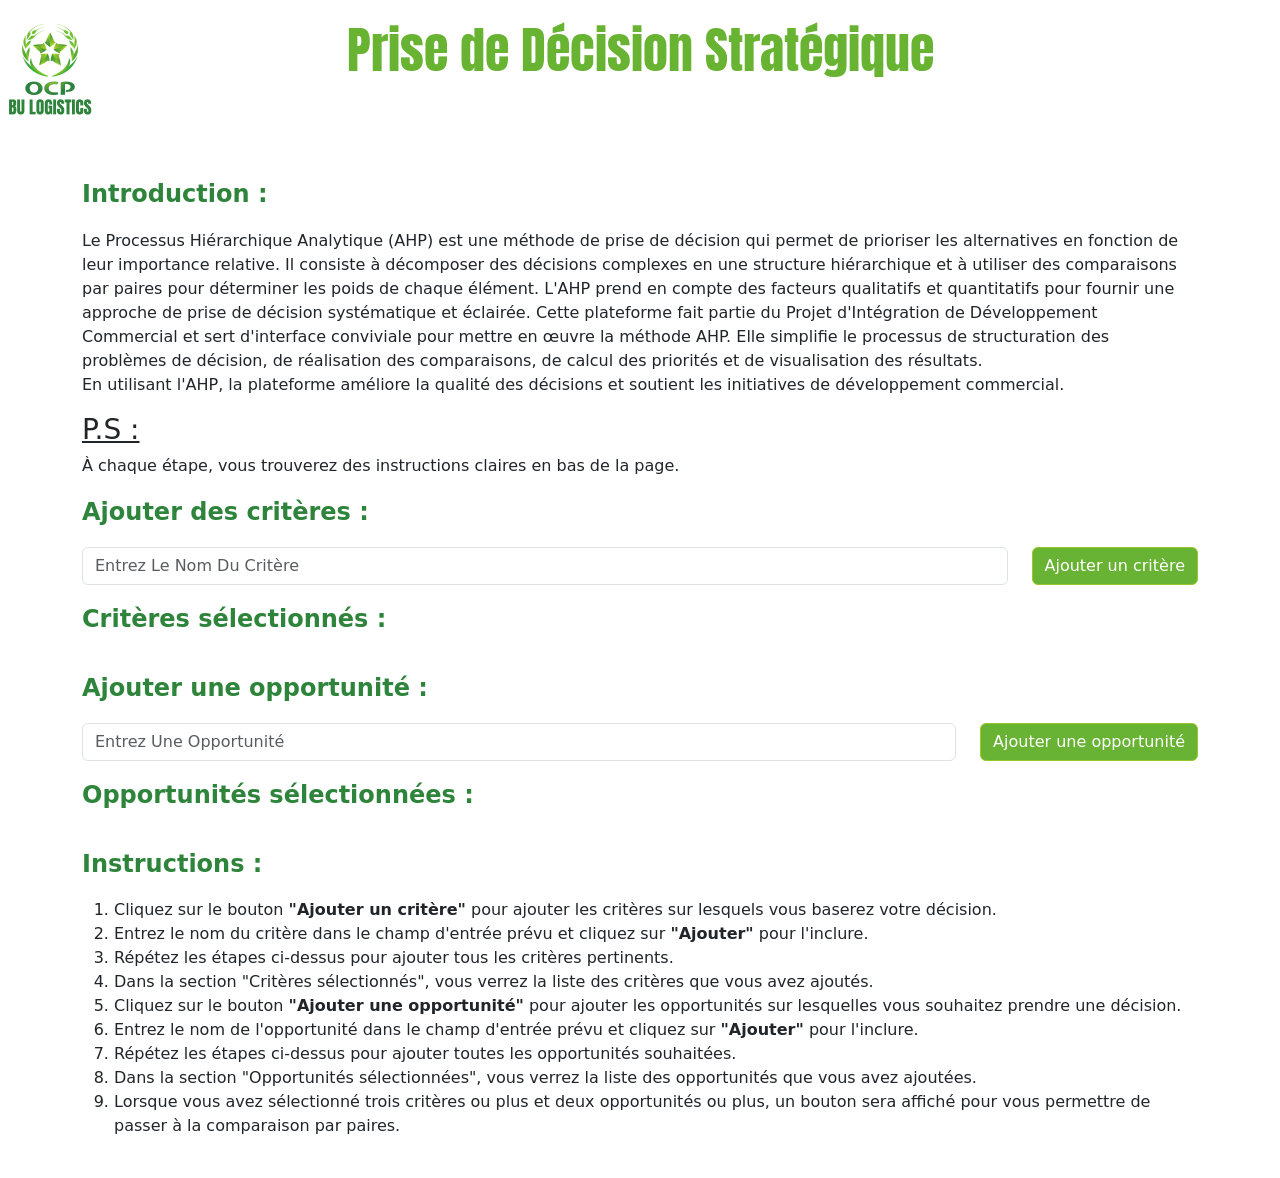
==== app.html @ 07266a02 "AHP for OCP" ====
<!DOCTYPE html>
<html>
  <head>
    <link
      rel="stylesheet"
      href="https://cdn.jsdelivr.net/npm/bootstrap@5.3.0/dist/css/bootstrap.min.css"
    />
    <link rel="icon" href="favicon.ico" type="image/x-icon">
    <link rel="shortcut icon" href="favicon.ico" type="image/x-icon">
    <link rel="preconnect" href="https://fonts.gstatic.com" />
    <link
      href="https://fonts.googleapis.com/css2?family=Anton&display=swap"
      rel="stylesheet"
    />

    <title>AHP Decision Maker</title>
    <header><img src="./BULOGISTICS.png" style="height: 100px;width: 100px;position: absolute;" alt="OCP Group Logo"></header>
    <style>
      /* Custom CSS */
      :root {
        /* --bs-primary: #68b333; */
        --primary-color: #68b333;
      }
      /* .btn-primary {
        background-color: var(--primary-color) !important;
        border-color: var(--primary-color) !important;
        font-weight: bold;
      }
      .btn-primary:hover,
      .btn-primary:focus{
        background-color: white;
      } */
      .btn-primary {
        --bs-btn-color: #fff;
        --bs-btn-bg: #68b333;
        --bs-btn-border-color: #98C928;
        --bs-btn-hover-color: #fff;
        --bs-btn-hover-bg: #98C928;
        --bs-btn-hover-border-color: #68b333;
        --bs-btn-focus-shadow-rgb: 49, 132, 253;
        --bs-btn-active-color: #fff;
        --bs-btn-active-bg: #68b333;
        --bs-btn-active-border-color: #0a53be;
        --bs-btn-active-shadow: inset 0 3px 5px rgba(0, 0, 0, 0.125);
        --bs-btn-disabled-color: #fff;
        --bs-btn-disabled-bg: #68b333;
        --bs-btn-disabled-border-color: #68b333;
      }
      .form-control:focus {
        border-color: var(--primary-color) !important;
        box-shadow: 0 0 0 0.25rem rgba(104, 179, 51, 0.25) !important;
        outline: none !important;
      }

      /* CSS styles omitted for brevity */
      table {
        border-collapse: collapse;
        width: 100%;
      }
      th,
      td {
        border: 1px solid black;
        padding: 8px;
        text-align: center;
      }
      th {
        background-color: #f2f2f2;
      }
      input[type="number"] {
        width: 80%;
        height: 60%;
        text-align: center;
      }
      .modified-cell {
        border: 1px solid lawngreen;
      }

      .error-cell {
        outline: 2px solid red;
      }

      /* Loading Spinner Styles */
      .loading-spinner {
        display: flex;
        align-items: center;
        justify-content: center;
        height: 200px;
      }

      .spinner {
        width: 50px;
        height: 50px;
        border: 5px solid #ccc;
        border-top-color: #68b333;
        border-radius: 50%;
        animation: spin 1s infinite linear;
      }

      @keyframes spin {
        to {
          transform: rotate(360deg);
        }
      }

      /* Result Display Styles */
      .result {
        margin-top: 20px;
        padding: 20px;
        background-color: #f9f9f9;
      }

      .result .title {
        font-size: 18px;
        font-weight: bold;
        margin-bottom: 10px;
      }

      .result .validation-mark {
        font-size: 50px;
        margin-bottom: 20px;
      }

      .result .valid {
        color: green;
      }

      .result .invalid {
        color: red;
      }
      .validation-mark {
        display: inline-block;
        width: 20px;
        height: 20px;
        border-radius: 50%;
        margin-left: 5px;
      }

      .green {
        background-color: green;
      }

      .red {
        background-color: red;
      }

      .error-text {
        color: red;
        font-weight: bold;
      }

      .modified-cell {
        background-color: #e2e2e2;
      }
      h1 {
        font-family: "Anton";
        color: #68b332;
        margin-bottom: 100px;
        margin-top: 20px;
        font-size: 50px;
        text-align: center;
      }
      h2 {
        margin: 20px 0;
        font-size: 24px;
        font-weight: bold;
        color: #2E843B;
      }
      .niceLi {
        display: flex;
        align-items: center;
        margin-bottom: 10px;
        width: 40%;
        margin-left: 10%;
        justify-content: space-between;
      }

      .niceLi button {
        margin-left: 10px;
        padding: 5px 10px;
        border: none;

        background-color: #cc0000;
        color: #fff;
        font-size: 14px;
        font-weight: bold;
        cursor: pointer;
        border-radius: 4px;
      }
      .container{
        scroll-behavior: smooth;
      }
      .niceLi button:hover {
        background-color: rgba(255, 0, 0, 0.5);
      }

      .niceLi button:focus {
        outline: none;
        box-shadow: 0 0 0 2px rgba(255, 0, 0, 0.5);
      }
      .niceLi span{
        font-weight: bolder;
        font-size: larger;
        text-transform: capitalize;
      }
      input[type="text"] {
      text-transform: capitalize;
      }
      .proceed{
        --bs-btn-color: #fff;
        --bs-btn-bg: #2E843B;
        --bs-btn-border-color: #2E843B;
        --bs-btn-hover-color: #fff;
        --bs-btn-hover-bg: #98C928;
        --bs-btn-hover-border-color: #98C928;
        --bs-btn-focus-shadow-rgb: 49, 132, 253;
        --bs-btn-active-color: #fff;
        --bs-btn-active-bg: #2E843B;
        --bs-btn-active-border-color: #0a53be;
        --bs-btn-active-shadow: inset 0 3px 5px rgba(0, 0, 0, 0.125);
        --bs-btn-disabled-color: #fff;
        --bs-btn-disabled-bg: #2E843B;
        --bs-btn-disabled-border-color: #2E843B;
      }
      body {
        margin-bottom: 40px; /* Adjust the value to your desired margin */
        margin-top: 20px;
      }
      #proceed-button {
  margin-top: 20px; /* Adjust the value to your desired top margin */
  display: block;
  margin-left: auto;
  margin-right: auto;
}
#sortedOpportunitiesList{
  display: flex;
    flex-direction: column;
    align-items: center;
    justify-content: center;
    height: 300px; /* Adjust the height as needed */
    overflow-y: scroll;
    text-align: center;
}
    </style>
  </head>

  <body>
    <h1>Prise de Décision Stratégique</h1>
    <div id="criteria-section" class="container">
      <h2>Introduction :</h2>
      <p>Le Processus Hiérarchique Analytique (AHP) est une méthode de prise de décision qui permet 
        de prioriser les alternatives en fonction de leur importance relative. Il consiste à décomposer 
        des décisions complexes en une structure hiérarchique et à utiliser des comparaisons par paires 
        pour déterminer les poids de chaque élément. L'AHP prend en compte des facteurs qualitatifs et 
        quantitatifs pour fournir une approche de prise de décision systématique et éclairée. Cette 
        plateforme fait partie du Projet d'Intégration de Développement Commercial et sert d'interface 
        conviviale pour mettre en œuvre la méthode AHP. Elle simplifie le processus de structuration des 
        problèmes de décision, de réalisation des comparaisons, de calcul des priorités et de visualisation 
        des résultats.<br/>
        En utilisant l'AHP, la plateforme améliore la qualité des décisions et soutient les 
        initiatives de développement commercial.
      </p>
      <h3 style="text-decoration-line: underline;">P.S :</h3>
      <p>À chaque étape, vous trouverez des instructions claires en bas de la page.</p>
      <h2>Ajouter des critères :</h2>
    
      <div class="row">
        <div class="col">
          <input
            type="text"
            id="criteria-input"
            class="form-control"
            placeholder="Entrez le nom du critère"
          />
        </div>
        <div class="col-auto">
          <button
            onclick="addCriteria()"
            class="btn btn-primary"
            id="add-criteria-button"
          >
            Ajouter un critère
          </button>
        </div>
      </div>
    
      <h2>Critères sélectionnés :</h2>
      <ul id="criteria-list" class="list-group">
        <!-- Dynamiquement peuplé avec les critères sélectionnés -->
      </ul>
    
      <!-- Section des opportunités -->
    
      <h2>Ajouter une opportunité :</h2>
      <div class="row">
        <div class="col">
          <input
            type="text"
            id="opportunity-input"
            class="form-control"
            placeholder="Entrez une opportunité"
          />
        </div>
        <div class="col-auto">
          <button id="add-opportunity-btn" class="btn btn-primary">
            Ajouter une opportunité
          </button>
        </div>
      </div>
    
      <h2>Opportunités sélectionnées :</h2>
      <ul id="opportunities-list" class="list-group">
        <!-- Les opportunités existantes seront ajoutées dynamiquement ici -->
      </ul>
    
      <button
        id="proceed-button"
        onclick="showPairwiseComparison()"
        class="btn btn-primary proceed"
        style="display: none"
      >
        Passer à la Comparaison par Paires
      </button>
    
      <h2>Instructions :</h2>
      <ol>
        <li>Cliquez sur le bouton <strong>"Ajouter un critère"</strong> pour ajouter les critères sur lesquels vous baserez votre décision.</li>
        <li>Entrez le nom du critère dans le champ d'entrée prévu et cliquez sur <strong>"Ajouter"</strong> pour l'inclure.</li>
        <li>Répétez les étapes ci-dessus pour ajouter tous les critères pertinents.</li>
        <li>Dans la section "Critères sélectionnés", vous verrez la liste des critères que vous avez ajoutés.</li>
        <li>Cliquez sur le bouton <strong>"Ajouter une opportunité"</strong> pour ajouter les opportunités sur lesquelles vous souhaitez prendre une décision.</li>
        <li>Entrez le nom de l'opportunité dans le champ d'entrée prévu et cliquez sur <strong>"Ajouter"</strong> pour l'inclure.</li>
        <li>Répétez les étapes ci-dessus pour ajouter toutes les opportunités souhaitées.</li>
        <li>Dans la section "Opportunités sélectionnées", vous verrez la liste des opportunités que vous avez ajoutées.</li>
        <li>Lorsque vous avez sélectionné trois critères ou plus et deux opportunités ou plus, un bouton sera affiché pour vous permettre de passer à la comparaison par paires.</li>
      </ol>
    </div>
    
    <div
      id="pairwise-comparison-section"
      class="container"
      style="display: none"
    >
      <h2>Comparaison par Paires</h2>
      <table id="comparison-table" class="table">
        <!-- Dynamiquement peuplé avec les cellules de comparaison par paires -->
      </table>
      <div class="d-flex justify-content-between">
        <button onclick="goBackToCriteriaSection()" class="btn btn-secondary">
          Retour
        </button>
        <button
          id="next-button"
          onclick="showNextPhase()"
          class="btn btn-primary"
          style="display: none"
        >
          Suivant
        </button>
      </div>
      <h2>Instructions</h2>
      <p>Dans cette étape, vous allez comparer les critères deux par deux. Pour chaque paire, attribuez un score en utilisant l'Échelle du Processus Hiérarchique Analytique (AHP). Les scores représentent l'importance ou la préférence relative d'un critère par rapport à un autre. Utilisez l'échelle AHP pour déterminer l'importance des comparaisons par paires.</p>
      <ul>
        <li>Dans l'étape de comparaison par paires, vous devrez saisir des scores allant de 1 à 9 pour chaque cellule.</li>
        <li>Les cellules symétriques seront automatiquement mises à jour, même si elles semblent vides.</li>
        <li>Une fois que toutes les cellules sont remplies et affichées en vert, vous pouvez passer à l'étape suivante.</li>
      </ul>
      <h3 style="text-decoration: underline;">P.S :</h3>
      <ul>
        <li>1 : Les deux critères sont également importants ou préférables.</li>
        <li>3 : Légèrement ou modérément plus important ou préférable.</li>
        <li>5 : Nettement plus important ou préférable.</li>
        <li>7 : Très nettement plus important ou préférable.</li>
        <li>9 : Absolument plus important ou préférable.</li>
      </ul>
    </div>
    
    <div id="loading-section" class="container" style="display: none">
      <h2>Chargement en cours...</h2>
      <!-- Des indicateurs de chargement supplémentaires ou des messages peuvent être ajoutés ici -->
    </div>
    
    <div id="result-section" class="container" style="display: none">
      <!-- Les composants de résultat peuvent être ajoutés ici -->
      
      
    </div>
    
    <div id="opportunitiesSection" class="container" style="display: none">
      <!-- La décision peut être ajoutée ici -->
      <h2>Instructions :</h2>
      <p>Dans cette section, les opportunités sont triées en fonction de leur importance.<br/>
      Cela signifie que, selon la méthode AHP, la <strong>première opportunité est la plus stratégique</strong>.</p>
    </div>
    

    <script>
      var criteriaList = [];
      var opportunityList = [];
      var comparisonMatrix = [];
      var decisionMatrix = [];

      function addCriteria() {
        var criteriaInput = document.getElementById("criteria-input");
        var text = criteriaInput.value.trim();
        var criteriaName=text.charAt(0).toUpperCase() + text.slice(1)
        if (criteriaList.length === 10) {
          return null;
        }
        if (criteriaName !== "") {
          criteriaList.push(criteriaName);
          criteriaInput.value = "";

          displayCriteriaList();
        }
        var addButton = document.getElementById("add-criteria-button");
        if (criteriaList.length === 10) {
          addButton.disabled = true;
        }
        if (criteriaList.length < 10) {
          addButton.disabled = false;
        }
        toggleProceedButton();
      }

      function deleteCriteria(index) {
        criteriaList.splice(index, 1);

        displayCriteriaList();
      }

      function displayCriteriaList() {
        var criteriaListElem = document.getElementById("criteria-list");
        criteriaListElem.innerHTML = "";

        for (var i = 0; i < criteriaList.length; i++) {
          var criteriaItem = document.createElement("li");
          criteriaItem.classList.add('niceLi')
          var criteriaName = document.createElement("span");
          criteriaName.textContent = criteriaList[i];

          var deleteButton = document.createElement("button");
          deleteButton.textContent = "Supprimer";
          deleteButton.addEventListener(
            "click",
            (function (index) {
              return function () {
                deleteCriteria(index);
                var addButton = document.getElementById("add-criteria-button");
                addButton.disabled = false;
                if (criteriaList.length<3){
                var proceedButton=document.getElementById('proceed-button')
                proceedButton.style.display='none'
              }
              displayOpportunityList();
              };
            })(i)
          );

          criteriaItem.appendChild(criteriaName);
          criteriaItem.appendChild(deleteButton);

          criteriaListElem.appendChild(criteriaItem);
          // criteriaItem.scrollIntoView({ behavior: "smooth" });
        }
      }

      function addOpportunity() {
        var opportunityInput = document.getElementById("opportunity-input");
        var text = opportunityInput.value.trim();
        var opportunityName=text.charAt(0).toUpperCase() + text.slice(1)
        if (opportunityName !== "") {
          opportunityList.push(opportunityName);
          opportunityInput.value = "";

          displayOpportunityList();
          toggleProceedButton();
        }
      }

      // Supprimer Opportunity
      function deleteOpportunity(index) {
        opportunityList.splice(index, 1);
        if (opportunityList.length<2){
          var proceedButton=document.getElementById('proceed-button')
          proceedButton.style.display='none'
        }
        displayOpportunityList();
      }

      // Display Opportunity List
      function displayOpportunityList() {
        var opportunityListElem = document.getElementById("opportunities-list");
        opportunityListElem.innerHTML = "";

        for (var i = 0; i < opportunityList.length; i++) {
          var opportunityItem = document.createElement("li");
          opportunityItem.classList.add('niceLi')
          var opportunityName = document.createElement("span");
          opportunityName.textContent = opportunityList[i];

          var deleteButton = document.createElement("button");
          deleteButton.textContent = "Supprimer";
          deleteButton.addEventListener(
            "click",
            deleteOpportunity.bind(null, i)

            
          );

          opportunityItem.appendChild(opportunityName);
          opportunityItem.appendChild(deleteButton);

          opportunityListElem.appendChild(opportunityItem);
          // opportunityItem.scrollIntoView({ behavior: "smooth" });
        }
      }

      // Add Criteria button event listener
      // var addCriteriaBtn = document.getElementById("add-criteria-btn");
      // addCriteriaBtn.addEventListener("click", addCriteria);

      // Add Opportunity button event listener
      var addOpportunityBtn = document.getElementById("add-opportunity-btn");
      addOpportunityBtn.addEventListener("click", addOpportunity);

      // Display initial lists
      // displayCriteriaList();
      // displayOpportunityList();

      function showPairwiseComparison() {
        if (criteriaList.length < 2) {
          alert(
            "Please add at least 2 criteria before proceeding to pairwise comparison."
          );
        } else {
          document.getElementById("criteria-section").style.display = "none";
          document.getElementById("pairwise-comparison-section").style.display =
            "block";

          generateComparisonTable();
        }
      }

      function generateComparisonTable() {
        var comparisonTable = document.getElementById("comparison-table");
        comparisonTable.innerHTML = "";

        var tableHeader = document.createElement("tr");
        var emptyHeaderCell = document.createElement("th");
        tableHeader.appendChild(emptyHeaderCell);

        for (var i = 0; i < criteriaList.length; i++) {
          var headerCell = document.createElement("th");
          headerCell.textContent = criteriaList[i];
          tableHeader.appendChild(headerCell);
        }

        comparisonTable.appendChild(tableHeader);

        for (var i = 0; i < criteriaList.length; i++) {
          var row = document.createElement("tr");

          var headerCell = document.createElement("th");
          headerCell.textContent = criteriaList[i];
          row.appendChild(headerCell);

          for (var j = 0; j < criteriaList.length; j++) {
            var cell;
            if (i === j) {
              cell = document.createElement("td");
              cell.textContent = "1";
            } else {
              cell = document.createElement("td");
              var input = document.createElement("input");
              input.type = "number";
              input.min = "1";
              input.max = "9";
              input.addEventListener(
                "input",
                updateComparisonScore.bind(null, i, j)
              );
              cell.appendChild(input);
            }
            row.appendChild(cell);
          }

          comparisonTable.appendChild(row);
        }
      }

      function updateComparisonScore(row, col) {
        var value = parseInt(event.target.value);
        if (!comparisonMatrix) {
          comparisonMatrix = [];
          for (var i = 0; i < criteriaList.length; i++) {
            comparisonMatrix[i] = [];
            for (var j = 0; j < criteriaList.length; j++) {
              comparisonMatrix[i][j] = null; // Initialize with null values
            }
          }
        }

        // Initialize comparisonMatrix with empty arrays if not already initialized
        if (!comparisonMatrix[row]) {
          for (var i = 0; i < criteriaList.length; i++) {
            comparisonMatrix[i] = [];
            for (var j = 0; j < criteriaList.length; j++) {
              comparisonMatrix[i][j] = null; // Initialize with null values
              if (i === j) {
                comparisonMatrix[i][j] = 1;
              }
            }
          }
        }
        if (!comparisonMatrix[col]) {
          for (var i = 0; i < criteriaList.length; i++) {
            comparisonMatrix[i] = [];
            for (var j = 0; j < criteriaList.length; j++) {
              comparisonMatrix[i][j] = null; // Initialize with null values
              if (i === j) {
                comparisonMatrix[i][j] = 1;
              }
            }
          }
        }

        comparisonMatrix[row][col] = parseFloat(value);
        comparisonMatrix[col][row] = 1 / parseFloat(value);

        var comparisonTable = document.getElementById("comparison-table");
        var modifiedCell =
          comparisonTable.rows[row + 1].cells[col + 1].querySelector("input");
        modifiedCell.classList.add("modified-cell");

        var symmetricalCell =
          comparisonTable.rows[col + 1].cells[row + 1].querySelector("input");
        symmetricalCell.value = "";
        symmetricalCell.classList.add("modified-cell");

        var comparisonTable = document.getElementById("comparison-table");
        var cells = comparisonTable.getElementsByTagName("input");

        var allCellsModified = true;
        for (var i = 0; i < cells.length; i++) {
          if (!cells[i].classList.contains("modified-cell")) {
            allCellsModified = false;
            break;
          }
        }

        var nextButton = document.getElementById("next-button");
        if (allCellsModified) {
          nextButton.style.display = "inline"; // Show the Next button
        } else {
          nextButton.style.display = "none"; // Hide the Next button
        }

        console.log(comparisonMatrix);
      }

      function toggleProceedButton() {
        var proceedButton = document.getElementById("proceed-button");
        if (criteriaList.length > 2 && opportunityList.length > 1) {
          proceedButton.style.display = "block";
          proceedButton.scrollIntoView({ behavior: "smooth" });
          // console.log('show')
        } else {
          proceedButton.style.display = "none";
        }
      }

      var criteriaInput = document.getElementById("criteria-input");
      criteriaInput.addEventListener("keydown", function (event) {
        // addButton=document.getElementById("add-criteria-button")
        if (event.key === "Enter" && criteriaList.length < 10) {
          addCriteria();
        }
      });

      var opportunityInput = document.getElementById("opportunity-input");
      opportunityInput.addEventListener("keydown", function (event) {
        if (event.key === "Enter") {
          addOpportunity();
        }
      });

      function goBackToCriteriaSection() {
        document.getElementById("pairwise-comparison-section").style.display =
          "none";
        document.getElementById("criteria-section").style.display = "block";
      }

      var criteriaInput = document.getElementById("criteria-input");
      criteriaInput.addEventListener("keydown", function (event) {
        if (event.key === "Enter") {
          addCriteria();
        }
      });
      window.addEventListener("beforeunload", function (event) {
        event.preventDefault();
        event.returnValue = ""; // Required for Chrome and Firefox
        return ""; // Required for Safari
      });

      function showNextPhase() {
        // decisionMatrix[opportunityList.length]=null
        if (!decisionMatrix[opportunityList.length]) {
          for (var i = 0; i < opportunityList.length; i++) {
            decisionMatrix[i] = [];
            for (var j = 0; j < criteriaList.length; j++) {
              decisionMatrix[i][j] = null; // Initialize with null values
            }
          }
        }

        document.getElementById("pairwise-comparison-section").style.display =
          "none";
        document.getElementById("loading-section").style.display = "block";
        document.getElementById("loading-section").style.display = "none";

        var weightedSum = calculateWeightedSum(comparisonMatrix);
        // var priorityWeights=calculatePriorityWeights(weightedSum);
        var consistencyCheck = performConsistencyCheck(
          comparisonMatrix,
          weightedSum
        );
        var isConsistent = consistencyCheck < 0.1;

        var resultSection = document.getElementById("result-section");
        resultSection.style.display = "block";

        // Clear previous result contents and make a Back button
        resultSection.innerHTML =
          ' <h2>Instructions :</h2><ol><li>If the system is inconsistent, an error message will be displayed. In this case, you need to check the consistency of the previously entered table.</li><li>If the system is consistent, a table will be shown. Each column (representing a criteria) requires you to enter scores (ranging from 1 to 9) for each opportunity.</li><li>It is recommended that you fill the table column by column to avoid confusion and stay focused on the scores for a particular criteria.</li></ol>';

        console.log("isConsistent = ", consistencyCheck);
        if (isConsistent) {
          // Display green validation mark and other components signaling consistency
          // resultSection.appendChild('<table id="evaluationTable"><tr><th>Opportunity</th></tr ></table >')
          var table = document.createElement("table");
          table.classList.add('table')
          table.id = "last-table";
          table.innerHTML = "";
          // Create header row with criteria columns
          var headerRow = table.insertRow(0);
          var opportunityHeaderCell = headerRow.insertCell(0);
          opportunityHeaderCell.innerHTML = "Opportunity";
          opportunityHeaderCell.style.backgroundColor='#f2f2f2';
          opportunityHeaderCell.style.fontWeight='bold';

          for (var i = 0; i < criteriaList.length; i++) {
            var criteriaHeaderCell = headerRow.insertCell(i + 1);
            criteriaHeaderCell.innerHTML = criteriaList[i];
            criteriaHeaderCell.style.backgroundColor='#f2f2f2'
            criteriaHeaderCell.style.fontWeight='bold';
          }

          // Create rows dynamically based on the opportunity and criteria lists
          for (var i = 0; i < opportunityList.length; i++) {
            var row = table.insertRow(i + 1);
            var opportunityCell = row.insertCell(0);
            opportunityCell.innerHTML = opportunityList[i];
            opportunityCell.style.backgroundColor='#f2f2f2';
            opportunityCell.style.fontWeight='bold';
            for (var j = 0; j < criteriaList.length; j++) {
              var cell = row.insertCell(j + 1);
              var input = document.createElement("input");
              input.type = "number";
              input.min = 1;
              input.max = 9;
              input.oninput = checkTableFilled;
              input.addEventListener(
                "input",
                updateDecisionScore.bind(null, i, j)
              );
              cell.appendChild(input);
            }
          }

          var theDiv=document.createElement('div')
          theDiv.classList.add('d-flex')
          theDiv.classList.add('justify-content-between')
          
          var nextButton = document.createElement("button");
          nextButton.id = "nextButton";
          nextButton.classList.add('btn')
          nextButton.classList.add('btn-primary')
          nextButton.style.display = "none";
          nextButton.onclick = showDecision;
          nextButton.innerHTML = "Suivant";

          resultSection.appendChild(table);
          // resultSection.appendChild(nextButton);
          resultSection.appendChild(theDiv)
          var backToComparison=document.createElement('button')
          backToComparison.classList.add('btn')
          backToComparison.classList.add('btn-secondary')
          backToComparison.id='back-to-comparison-btn'
          backToComparison.onclick=goToComparisonView
          backToComparison.textContent='Retour'

          theDiv.appendChild(backToComparison)
          theDiv.appendChild(nextButton)
          // Additional components indicating consistency can be added here
        } else {
          // Display red color and ejection components indicating inconsistency
          var errorText = document.createElement("p");
          errorText.textContent = "The system is inconsistent.";
          errorText.classList.add("error-text");
          var xspan=document.createElement('span')
          xspan.classList.add('bi')
          xspan.classList.add('bi-x')
          resultSection.appendChild(xspan)
          resultSection.appendChild(errorText);
          var backToComparison=document.createElement('button')
          backToComparison.classList.add('btn')
          backToComparison.classList.add('btn-secondary')
          backToComparison.id='back-to-comparison-btn'
          backToComparison.onclick=goToComparisonView
          backToComparison.textContent='Back'
          resultSection.appendChild(backToComparison)
          // Additional components indicating inconsistency can be added here
        }
        
      }

      function updateDecisionScore(row, col) {
        var value = parseInt(event.target.value);
        if (!comparisonMatrix) {
          decisionMatrix = [];
          for (var i = 0; i < opportunityList.length; i++) {
            decisionMatrix[i] = [];
            for (var j = 0; j < criteriaList.length; j++) {
              decisionMatrix[i][j] = null; // Initialize with null values
            }
          }
        }

        // Initialize decisionMatrix with empty arrays if not already initialized
        if (!decisionMatrix[row]) {
          for (var i = 0; i < opportunityList.length; i++) {
            decisionMatrix[i] = [];
            for (var j = 0; j < criteriaList.length; j++) {
              decisionMatrix[i][j] = null; // Initialize with null values
            }
          }
        }
        if (!decisionMatrix[col]) {
          for (var i = 0; i < opportunityList.length; i++) {
            decisionMatrix[i] = [];
            for (var j = 0; j < criteriaList.length; j++) {
              decisionMatrix[i][j] = null; // Initialize with null values
            }
          }
        }

        decisionMatrix[row][col] = parseFloat(value);

        var comparisonTable = document.getElementById("last-table");
        var modifiedCell =
          comparisonTable.rows[row + 1].cells[col + 1].querySelector("input");
        modifiedCell.classList.add("modified-cell");
      }
      function showDecision() {
        console.log(decisionMatrix);
        var weightedSum = calculateWeightedSum(comparisonMatrix);
        console.log(
          "sortedAlternatives",
          sortAlternatives(decisionMatrix, weightedSum)
        );
      }
      function sortAlternatives(matrix, weightedSumVector) {
        // Calculate the priority vector
        var priorityVector = matrix.map(function (row) {
          return row.reduce(function (sum, value, index) {
            return sum + value * weightedSumVector[index];
          }, 0);
        });

        // Create an array of objects with alternative index and priority value
        var alternatives = priorityVector.map(function (value, index) {
          return { index: index, priority: value };
        });

        // Sort the alternatives based on priority (in descending order)
        alternatives.sort(function (a, b) {
          return b.priority - a.priority;
        });

        // Extract the sorted alternative indices
        var sortedAlternatives = alternatives.map(function (alternative) {
          return alternative.index;
        });
        var sortedOpportunities = sortedAlternatives.map(function (index) {
          return opportunityList[index];
        });
        // return sortedOpportunities;

        var tableElement = document.getElementById("result-section");
        tableElement.style.display = "none";

        // Create a new list element for sorted opportunities
        var sortedOpportunitiesList = document.createElement("ol");
        sortedOpportunitiesList.id = "sortedOpportunitiesList";
        sortedOpportunitiesList.style.alignSelf='center'
        sortedOpportunitiesList.style.textAlign='center'
        // Add sorted opportunities to the list
        sortedOpportunities.forEach(function (opportunity, index) {
          var listItem = document.createElement("li");
          listItem.textContent = opportunity;
          listItem.style.fontWeight='bolder';
          var font = Math.max(16,50 - index * 10 )
          listItem.style.fontSize = font+ "px"; // Decrease font size from most important to least important
          sortedOpportunitiesList.appendChild(listItem);
        });

        // Append the sorted opportunities list to the document
        var sectionElement = document.getElementById("opportunitiesSection");
        var backButton = document.createElement("button");
        backButton.textContent = "Retour";
        backButton.classList.add('btn')
        backButton.classList.add('btn-secondary')
        backButton.onclick = function () {
          // Show the decision table
          tableElement.style.display = "block";

          // Remove the sorted opportunities list
          sortedOpportunitiesList.remove();

          // Remove the back button
          backButton.remove();
        };
        sectionElement.appendChild(sortedOpportunitiesList);
        sectionElement.style.display = "block";
        sectionElement.appendChild(backButton);
      }

      function checkTableFilled() {
        var table = document.getElementById("last-table");
        var inputs = table.getElementsByTagName("input");
        var allFilled = true;
        for (var i = 0; i < inputs.length; i++) {
          if (inputs[i].value === "") {
            allFilled = false;
            break;
          }
        }
        nextButton.style.display = allFilled ? "block" : "none";
      }

      function calculateWeightedSum(comparisonMatrix) {
        var weightedSum = [];
        var sumColumns = [];
        // Calculate the weighted sum for each criterion
        for (var i = 0; i < comparisonMatrix.length; i++) {
          sumColumns[i] = 0;
          for (var j = 0; j < comparisonMatrix.length; j++) {
            sumColumns[i] += comparisonMatrix[j][i];
          }
        }
        for (var i = 0; i < comparisonMatrix.length; i++) {
          var row = comparisonMatrix[i];
          var sum = 0;

          // Calculate the sum of the row values
          for (var j = 0; j < row.length; j++) {
            sum += row[j] / sumColumns[j];
          }

          weightedSum.push(sum / row.length);
        }
        console.log("weightedSum= ", weightedSum);
        return weightedSum;
      }

      // function calculatePriorityWeights(weightedSum) {
      //   var priorityWeights = [];

      //   // Calculate the priority weights based on the weighted sum
      //   var totalWeightedSum = weightedSum.reduce(function(acc, value) {
      //     return acc + value;
      //   }, 0);

      //   for (var i = 0; i < weightedSum.length; i++) {
      //     var weight = weightedSum[i] / totalWeightedSum;
      //     priorityWeights.push(weight);
      //   }
      //   console.log('priorityWeights = ', priorityWeights)
      //   return priorityWeights;
      // }

      function performConsistencyCheck(comparisonMatrix, weightedSum) {
        var n = comparisonMatrix.length;
        var Ws = [];
        // Calculate the consistency check
        for (var i = 0; i < n; i++) {
          Ws[i] = 0;
          for (var j = 0; j < n; j++) {
            Ws[i] += comparisonMatrix[i][j] * weightedSum[j];
          }
        }
        console.log("Ws= ", Ws);

        var lambda = 0.0;
        for (var j = 0; j < n; j++) {
          lambda += Ws[j] / weightedSum[j];
        }
        lambda /= n;
        var ri = calculateRandomIndex(n);
        var ci = (lambda - n) / (n - 1);
        console.log("ci= ", ci);
        console.log("ri = ", ri);
        return ci / ri;
      }

      function calculateRandomIndex(matrixSize) {
        var randomIndexValues = [
          0, 0, 0.58, 0.9, 1.12, 1.24, 1.32, 1.41, 1.45, 1.49,
        ];

        if (matrixSize >= 1 && matrixSize <= 10) {
          return randomIndexValues[matrixSize - 1];
        } else {
          // Return an appropriate value or handle the error
          return 0;
        }
      }

      function showLoadingState() {
        document.getElementById("pairwise-comparison-section").style.display =
          "none";
        document.getElementById("loading-section").style.display = "block";
      }
      // var backToComparisonBtn = document.getElementById("back-to-comparison-btn");
      //   backToComparisonBtn.addEventListener("click", goToComparisonView);

      // Go to Comparison View function
      function goToComparisonView() {
        var comparisonView = document.getElementById(
          "pairwise-comparison-section"
        );
        var consistencyView = document.getElementById("result-section");
        console.log("back-to-comparison-btn");
        comparisonView.style.display = "block";
        consistencyView.style.display = "none";
      }

      function showResultSection(isConsistent) {
        document.getElementById("loading-section").style.display = "none";
        var resultSection = document.getElementById("result-section");
        resultSection.style.display = "block";

        // Clear previous result contents
        resultSection.innerHTML = "";

        if (isConsistent) {
          // Display green validation mark and other components signaling consistency
          var validationMark = document.createElement("div");
          validationMark.classList.add("validation-mark", "green");
          resultSection.innerHTML =
            '<button id="back-to-comparison-btn">Retour</button><div style="color:green">The system is consistent</div>';
          resultSection.appendChild(validationMark);
          scores = {};

          // Additional components indicating consistency can be added here
        } else {
          // Display red color and ejection components indicating inconsistency
          var errorText = document.createElement("p");
          errorText.textContent = "The system is inconsistent.";
          errorText.classList.add("error-text");
          resultSection.appendChild(errorText);

          // Additional components indicating inconsistency can be added here
        }
      }
      toggleProceedButton();
    </script>
    <script src="https://cdn.jsdelivr.net/npm/bootstrap@5.3.0/dist/js/bootstrap.bundle.min.js"></script>
  </body>
</html>
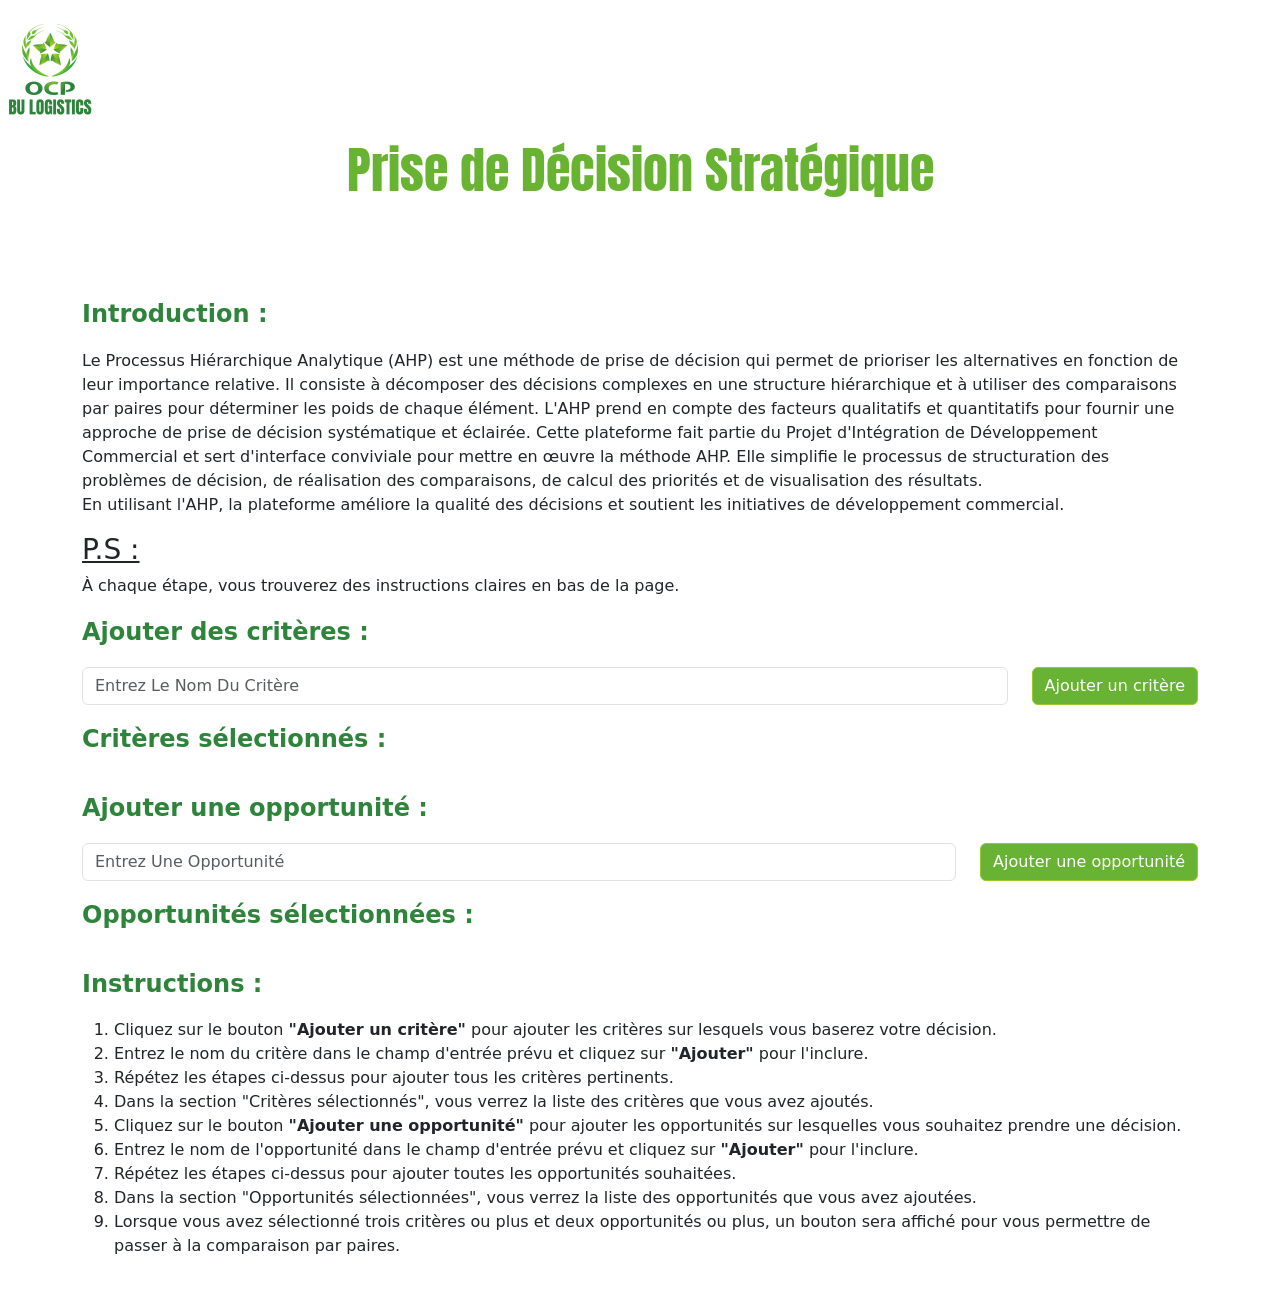
==== commit 4b456a36: "AHP responsive for phone" ====
--- a/app.html
+++ b/app.html
@@ -1,6 +1,8 @@
 <!DOCTYPE html>
 <html>
   <head>
+    <meta name="viewport" content="width=device-width, initial-scale=1.0">
+
     <link
       rel="stylesheet"
       href="https://cdn.jsdelivr.net/npm/bootstrap@5.3.0/dist/css/bootstrap.min.css"
@@ -14,7 +16,7 @@
     />
 
     <title>AHP Decision Maker</title>
-    <header><img src="./BULOGISTICS.png" style="height: 100px;width: 100px;position: absolute;" alt="OCP Group Logo"></header>
+    <!-- <header><img src="./BULOGISTICS.png" style="height: 100px;width: 100px;position: absolute;" alt="OCP Group Logo"></header> -->
     <style>
       /* Custom CSS */
       :root {
@@ -244,8 +246,11 @@
   </head>
 
   <body>
+    <img src="./BULOGISTICS.png" style="height: 100px;width: 100px;align-self:flex-start;" alt="OCP Group Logo"/>
     <h1>Prise de Décision Stratégique</h1>
-    <div id="criteria-section" class="container">
+    
+    <div class="container-fluid">
+      <div id="criteria-section" class="container">
       <h2>Introduction :</h2>
       <p>Le Processus Hiérarchique Analytique (AHP) est une méthode de prise de décision qui permet 
         de prioriser les alternatives en fonction de leur importance relative. Il consiste à décomposer 
@@ -391,7 +396,7 @@
       <p>Dans cette section, les opportunités sont triées en fonction de leur importance.<br/>
       Cela signifie que, selon la méthode AHP, la <strong>première opportunité est la plus stratégique</strong>.</p>
     </div>
-    
+  </div>
 
     <script>
       var criteriaList = [];
